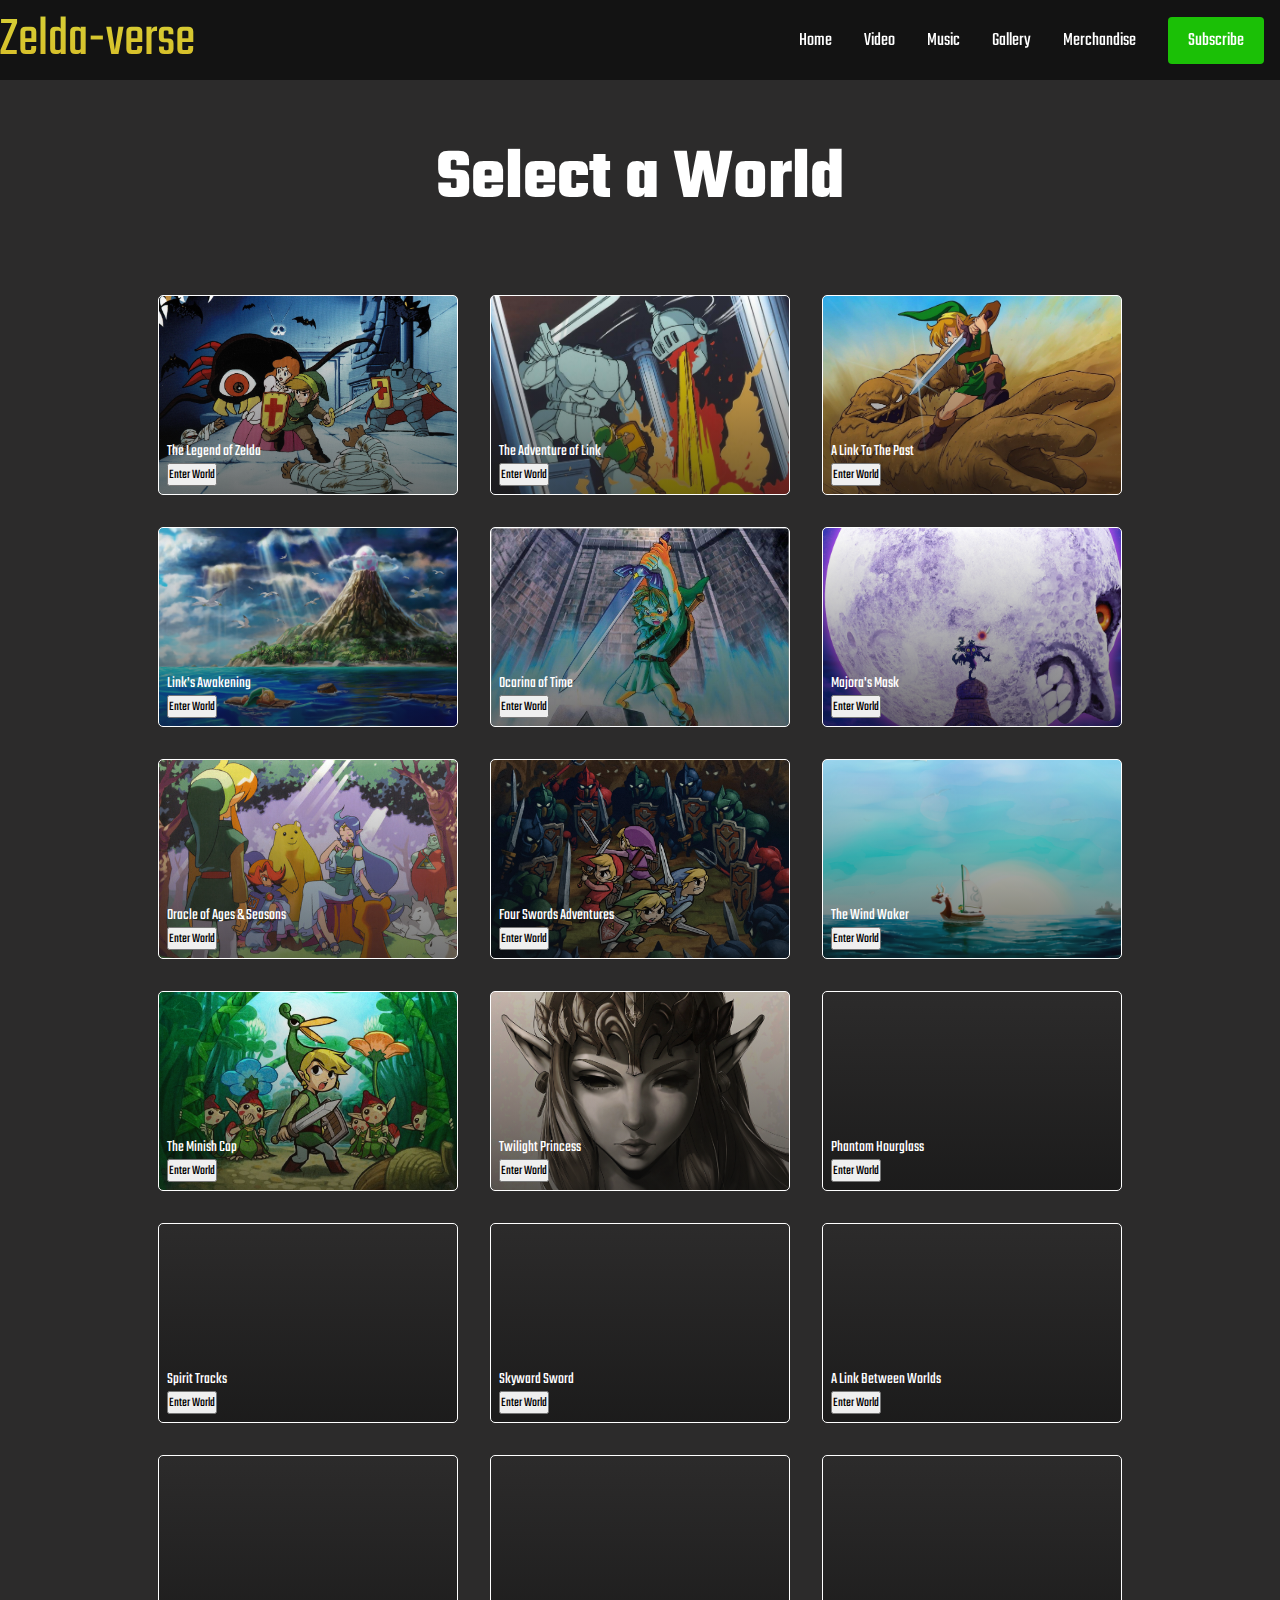
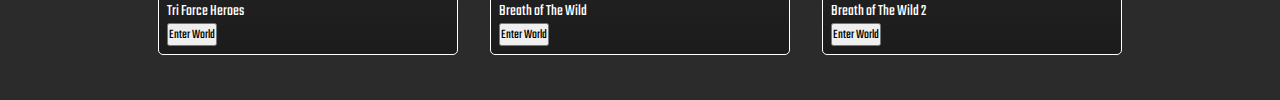
==== index.html @ 0c5640a5 "First commit" ====
<!DOCTYPE html>
<html lang="en">
<head>
    <meta charset="UTF-8">
    <meta http-equiv="X-UA-Compatible" content="IE=edge">
    <meta name="viewport" content="width=device-width, initial-scale=1.0">
    <title>Legend of Zelda Website</title>
    <link rel="stylesheet" href="styles.css">
    <link rel="preconnect" href="https://fonts.googleapis.com">
<link rel="preconnect" href="https://fonts.gstatic.com" crossorigin>
<link href="https://fonts.googleapis.com/css2?family=Teko:wght@300;400;700&display=swap" rel="stylesheet">
</head>
<nav class="navbar">
    <div class="navbar_container">
        <a href="" id="navbar_logo">Zelda-verse</a>
        <div class="navbar_toggle" id="mobile-menu">
            <span class="bar"></span>
            <span class="bar"></span>
            <span class="bar"></span>
        </div>
        <ul class="navbar_menu">
            <li class="navbar_item">
                <a href="/" class="navbar_links">Home</a>
            </li>
            <li class="navbar_item">
                <a href="/" class="navbar_links">Video</a>
            </li>
            <li class="navbar_item">
                <a href="/" class="navbar_links">Music</a>
            </li>
            <li class="navbar_item">
                <a href="/" class="navbar_links">Gallery</a>
            </li>
            <li class="navbar_item">
                <a href="/" class="navbar_links">Merchandise</a>
            </li>
            <li class="navbar_btn">
                <a href="/" class="button">Subscribe</a>
            </li>
        </ul>
        
    </div>
</nav>
<body>
    <div class="worlds">
        <h1>Select a World</h1>
        <div class="worlds_container">
            <div class="worlds_entrance">
                <p>The Legend of Zelda</p>
                <button>Enter World</button>
            </div>
            <div class="worlds_entrance">
                <p>The Adventure of Link</p>
                <button>Enter World</button>
            </div>
            <div class="worlds_entrance">
                <p>A Link To The Past</p>
                <button>Enter World</button>
            </div>
            <div class="worlds_entrance">
                <p>Link's Awakening</p>
                <button>Enter World</button>
            </div>
            <div class="worlds_entrance">
                <p>Ocarina of Time</p>
                <button>Enter World</button>
            </div>
            <div class="worlds_entrance">
                <p>Majora's Mask</p>
                <button>Enter World</button>
            </div>
            <div class="worlds_entrance">
                <p>Oracle of Ages & Seasons</p>
                <button>Enter World</button>
            </div>
            <div class="worlds_entrance">
                <p>Four Swords Adventures</p>
                <button>Enter World</button>
            </div>
            <div class="worlds_entrance">
                <p>The Wind Waker</p>
                <button>Enter World</button>
            </div>
            <div class="worlds_entrance">
                <p>The Minish Cap</p>
                <button>Enter World</button>
            </div>
            <div class="worlds_entrance">
                <p>Twilight Princess</p>
                <button>Enter World</button>
            </div>
            <div class="worlds_entrance">
                <p>Phantom Hourglass</p>
                <button>Enter World</button>
            </div>
            <div class="worlds_entrance">
                <p>Spirit Tracks</p>
                <button>Enter World</button>
            </div>
            <div class="worlds_entrance">
                <p>Skyward Sword</p>
                <button>Enter World</button>
            </div>
            <div class="worlds_entrance">
                <p>A Link Between Worlds</p>
                <button>Enter World</button>
            </div>
            <div class="worlds_entrance">
                <p>Tri Force Heroes</p>
                <button>Enter World</button>
            </div>
            <div class="worlds_entrance">
                <p>Breath of The Wild</p>
                <button>Enter World</button>
            </div>
            <div class="worlds_entrance">
                <p>Breath of The Wild 2</p>
                <button>Enter World</button>
            </div>
        </div>
    </div> 
</body>
</html>
---- styles.css ----
* {
    box-sizing: border-box;
    margin: 0;
    padding: 0;
    font-family: 'Teko', sans-serif;
}

.navbar {
    background-color: #131313;
    height: 80px;
    display: flex;
    justify-content: center;
    align-items: center;
    font-size: 1.2rem;
    position: sticky;
    top: 0;
    z-index: 999;
}

.navbar_container {
    display: flex;
    justify-content: space-between;
    height: 80px;
    z-index: 1;
    width: 100%;
    max-width: 1300px;
    margin: 0 auto;
    padding: 0, 50px;
}

#navbar_logo {
    background-color: #ff8177;
    background-image: linear-gradient(to top, #d8b724 0%, #d6d439 100%);
    -webkit-background-clip: text;
    -moz-background-clip: text;
    -webkit-text-fill-color: transparent;
    -moz-text-fill-color: transparent;
    display: flex;
    align-items: center;
    cursor: pointer;
    text-decoration: none;
    font-size: 3.5rem;
}

.navbar_menu {
    display: flex;
    align-items: center;
    list-style: none;
    text-align: center;
}

.navbar_item {
    height: 80px;
}

.navbar_links {
    color: #fff;
    display: flex;
    align-items: center;
    text-decoration: none;
    padding: 0 1rem;
    height: 100%;
}

.navbar_btn {
    display: flex;
    justify-content: center;
    align-items: center;
    padding: 0 1rem;
    width: 100%;
}

.button {
    display: flex;
    justify-content: center;
    align-items: center;
    text-decoration: none;
    padding: 10px 20px;
    height: 100%;
    width: 100%;
    border: none;
    outline: none;
    border-radius: 4px;
    background: #1bc006;
    color: #fff;
}

.button:hover {
    background: #d8b724;
    transition: all 0.3s ease;
}

.navbar_links:hover {
    color: #d8b724;
    transition: all 0.3s ease;
}

.worlds {
    background: #fff;
    background-color: #2c2b2b;
    display: flex;
    flex-direction: column;
    align-items: center;
    height: 180vh;
}


.worlds h1 {
    background-color: #fff;
    background-image: #fff;
      background-size: 100%;
      margin-top: 3rem;
      margin-bottom: 3rem;
      font-size: 4.5rem;
    -webkit-background-clip: text;
    -moz-background-clip: text;
    -webkit-text-fill-color: transparent;
    -moz-text-fill-color: transparent;
}

.worlds_container {
    display: flex;
    justify-content: center;
    flex-wrap: wrap;
}

.worlds_entrance {
    margin: 1rem;
    height: 200px;
    width: 300px;
    border: solid 1px;
    border-color: #fff;
    border-radius: 5px;
    padding-left: .5rem;
    padding-top: 9rem;
    background-image: linear-gradient(
        to bottom, 
        rgba(0, 0, 0, 0) 0%, 
        rgba(17,17,17, 0.6) 100%
        ), 
        url('/images/LOZ.jpg');
        background-size: cover;
        color: #fff;
}

.worlds_entrance:hover {
    transform: scale(1.5);
}

.worlds_entrance:nth-child(2) {
    background-image: linear-gradient(
        to bottom, 
        rgba(0, 0, 0, 0) 0%, 
        rgba(17,17,17, 0.6) 100%
        ), 
        url('/images/LOZ2.jpg');
        background-size: cover;
        color: #fff;
}

.worlds_entrance:nth-child(3) {
    background-image: linear-gradient(
        to bottom, 
        rgba(0, 0, 0, 0) 0%, 
        rgba(17,17,17, 0.6) 100%
        ), 
        url('/images/LTTP.jpg');
        background-size: cover;
        color: #fff;
}

.worlds_entrance:nth-child(4) {
    background-image: linear-gradient(
        to bottom, 
        rgba(0, 0, 0, 0) 0%, 
        rgba(17,17,17, 0.6) 100%
        ), 
        url('/images/LA.jpg');
        background-size: cover;
        color: #fff;
}

.worlds_entrance:nth-child(5) {
    background-image: linear-gradient(
        to bottom, 
        rgba(0, 0, 0, 0) 0%, 
        rgba(17,17,17, 0.6) 100%
        ), 
        url('/images/OOT.jpg');
        background-size: cover;
        color: #fff;
}

.worlds_entrance:nth-child(6) {
    background-image: linear-gradient(
        to bottom, 
        rgba(0, 0, 0, 0) 0%, 
        rgba(17,17,17, 0.6) 100%
        ), 
        url('/images/MM.jpg');
        background-size: cover;
        color: #fff;
}

.worlds_entrance:nth-child(7) {
    background-image: linear-gradient(
        to bottom, 
        rgba(0, 0, 0, 0) 0%, 
        rgba(17,17,17, 0.6) 100%
        ), 
        url('/images/OOAS.jpg');
        background-size: cover;
        color: #fff;
}

.worlds_entrance:nth-child(8) {
    background-image: linear-gradient(
        to bottom, 
        rgba(0, 0, 0, 0) 0%, 
        rgba(17,17,17, 0.6) 100%
        ), 
        url('/images/FSA.jpg');
        background-size: cover;
        color: #fff;
}

.worlds_entrance:nth-child(9) {
    background-image: linear-gradient(
        to bottom, 
        rgba(0, 0, 0, 0) 0%, 
        rgba(17,17,17, 0.6) 100%
        ), 
        url('/images/WW.jpg');
        background-size: cover;
        color: #fff;
}

.worlds_entrance:nth-child(10) {
    background-image: linear-gradient(
        to bottom, 
        rgba(0, 0, 0, 0) 0%, 
        rgba(17,17,17, 0.6) 100%
        ), 
        url('/images/MC.jpg');
        background-size: cover;
        color: #fff;
}

.worlds_entrance:nth-child(11) {
    background-image: linear-gradient(
        to bottom, 
        rgba(0, 0, 0, 0) 0%, 
        rgba(17,17,17, 0.6) 100%
        ), 
        url('/images/TP.jpg');
        background-size: cover;
        color: #fff;
}

.worlds_entrance:nth-child(12) {
    background-image: linear-gradient(
        to bottom, 
        rgba(0, 0, 0, 0) 0%, 
        rgba(17,17,17, 0.6) 100%
        ), 
        url('/images/2.jpg');
        background-size: cover;
        color: #fff;
}

.worlds_entrance:nth-child(13) {
    background-image: linear-gradient(
        to bottom, 
        rgba(0, 0, 0, 0) 0%, 
        rgba(17,17,17, 0.6) 100%
        ), 
        url('/images/2.jpg');
        background-size: cover;
        color: #fff;
}

.worlds_entrance:nth-child(14) {
    background-image: linear-gradient(
        to bottom, 
        rgba(0, 0, 0, 0) 0%, 
        rgba(17,17,17, 0.6) 100%
        ), 
        url('/images/2.jpg');
        background-size: cover;
        color: #fff;
}

.worlds_entrance:nth-child(15) {
    background-image: linear-gradient(
        to bottom, 
        rgba(0, 0, 0, 0) 0%, 
        rgba(17,17,17, 0.6) 100%
        ), 
        url('/images/2.jpg');
        background-size: cover;
        color: #fff;
}

.worlds_entrance:nth-child(16) {
    background-image: linear-gradient(
        to bottom, 
        rgba(0, 0, 0, 0) 0%, 
        rgba(17,17,17, 0.6) 100%
        ), 
        url('/images/2.jpg');
        background-size: cover;
        color: #fff;
}

.worlds_entrance:nth-child(17) {
    background-image: linear-gradient(
        to bottom, 
        rgba(0, 0, 0, 0) 0%, 
        rgba(17,17,17, 0.6) 100%
        ), 
        url('/images/2.jpg');
        background-size: cover;
        color: #fff;
}

.worlds_entrance:nth-child(18) {
    background-image: linear-gradient(
        to bottom, 
        rgba(0, 0, 0, 0) 0%, 
        rgba(17,17,17, 0.6) 100%
        ), 
        url('/images/2.jpg');
        background-size: cover;
        color: #fff;
}
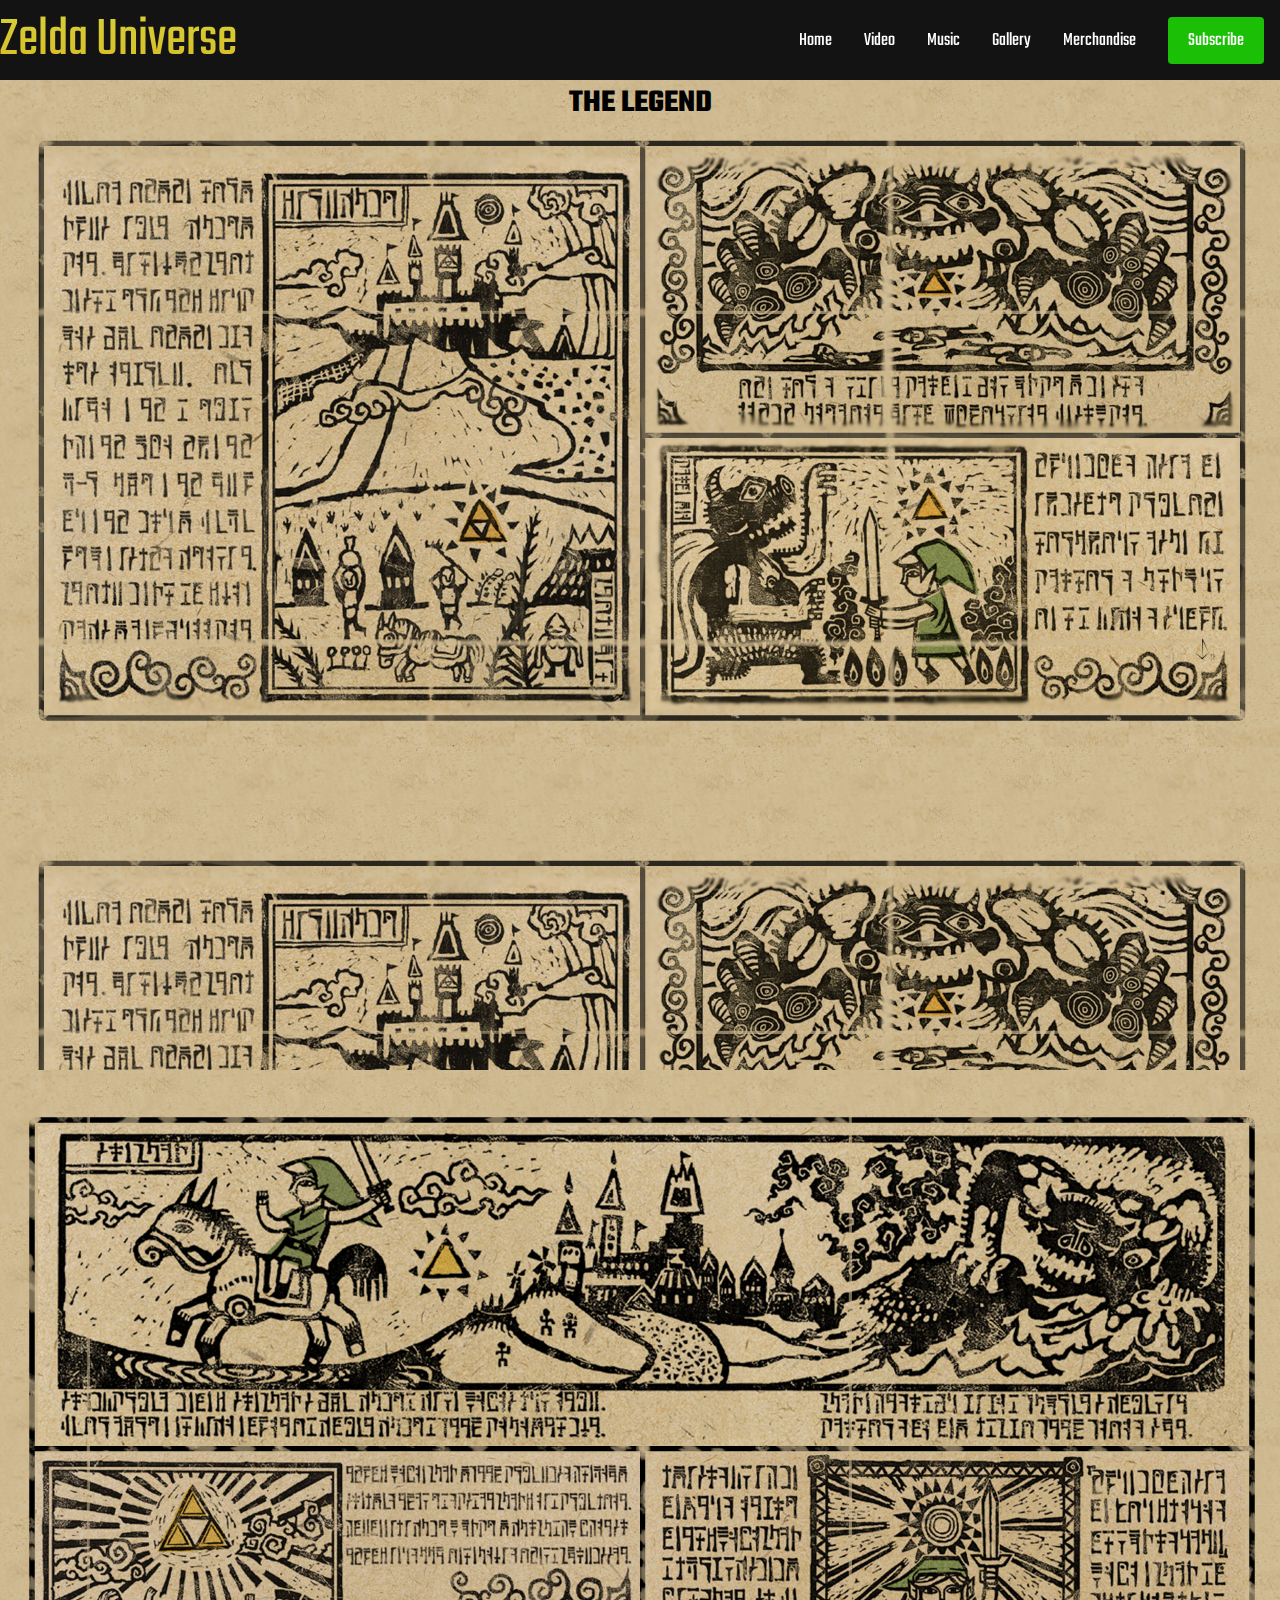
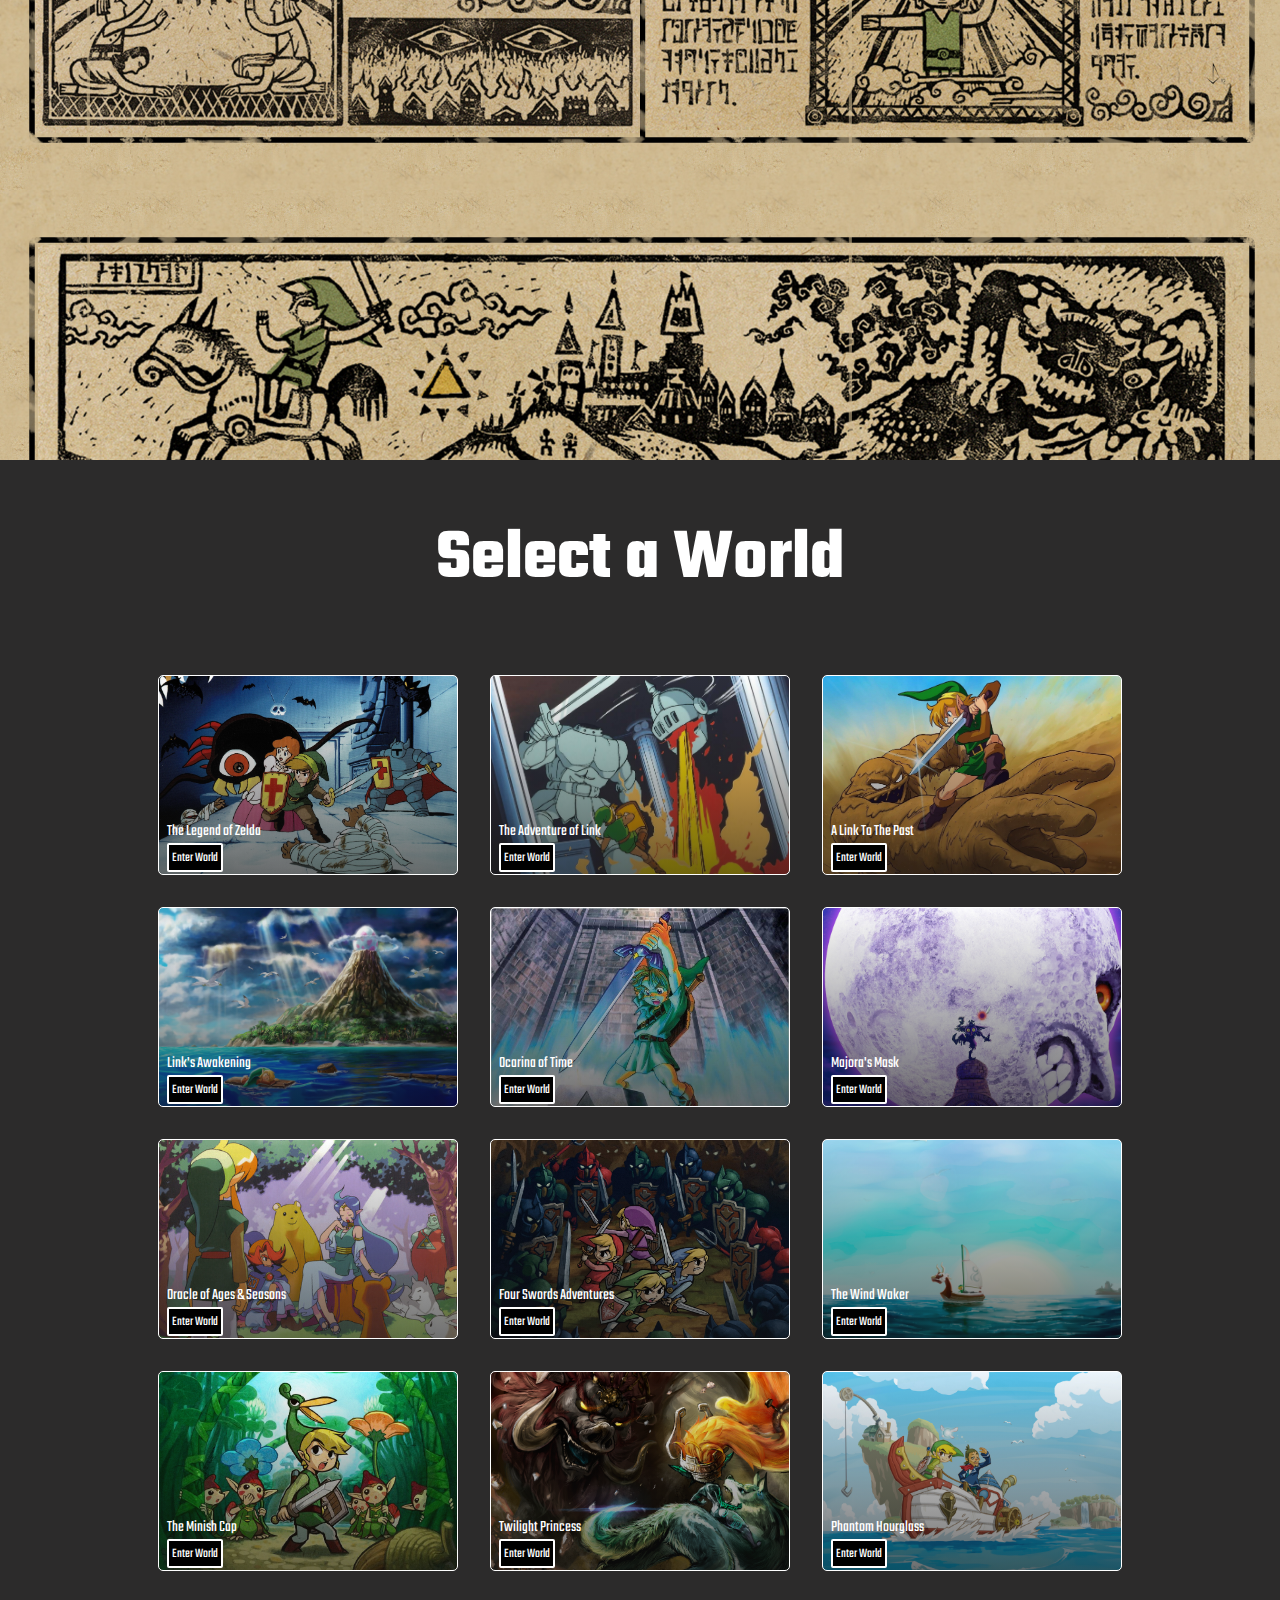
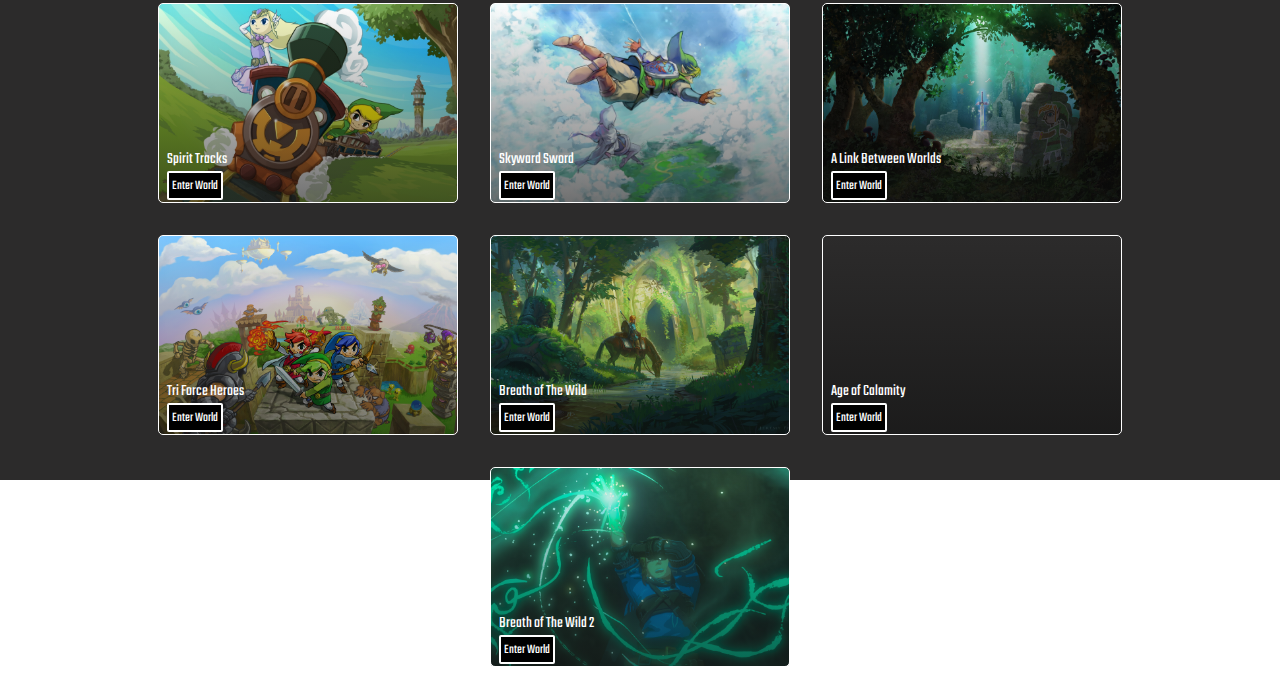
==== commit 9cb6579d: "added additional world images and button effect" ====
--- a/index.html
+++ b/index.html
@@ -9,10 +9,11 @@
     <link rel="preconnect" href="https://fonts.googleapis.com">
 <link rel="preconnect" href="https://fonts.gstatic.com" crossorigin>
 <link href="https://fonts.googleapis.com/css2?family=Teko:wght@300;400;700&display=swap" rel="stylesheet">
+<script src="">app.js</script>
 </head>
 <nav class="navbar">
     <div class="navbar_container">
-        <a href="" id="navbar_logo">Zelda-verse</a>
+        <a href="" id="navbar_logo">Zelda Universe</a>
         <div class="navbar_toggle" id="mobile-menu">
             <span class="bar"></span>
             <span class="bar"></span>
@@ -42,80 +43,110 @@
     </div>
 </nav>
 <body>
+
+ <!--Main Section-->
+
+<div class="main">
+    <h1>THE LEGEND</h1>
+    <div class="main_container">
+        <div class="main_creation">
+            <p></p>
+        </div>
+    </div>
+</div>
+
+<!--Main 2 Section-->
+
+<div class="main2">
+    <h1></h1>
+    <div class="main_container">
+        <div class="main_creation">
+            <p></p>
+        </div>
+    </div>
+</div>
+
+
+<!--Worlds Section-->
+
     <div class="worlds">
         <h1>Select a World</h1>
         <div class="worlds_container">
             <div class="worlds_entrance">
                 <p>The Legend of Zelda</p>
-                <button>Enter World</button>
+                <button><a href="loz.html">Enter World</a></button>
             </div>
             <div class="worlds_entrance">
                 <p>The Adventure of Link</p>
-                <button>Enter World</button>
+                <button><a href="loz.html">Enter World</a></button>
             </div>
             <div class="worlds_entrance">
                 <p>A Link To The Past</p>
-                <button>Enter World</button>
+                <button><a href="loz.html">Enter World</a></button>
             </div>
             <div class="worlds_entrance">
                 <p>Link's Awakening</p>
-                <button>Enter World</button>
+                <button><a href="loz.html">Enter World</a></button>
             </div>
             <div class="worlds_entrance">
                 <p>Ocarina of Time</p>
-                <button>Enter World</button>
+                <button><a href="loz.html">Enter World</a></button>
             </div>
             <div class="worlds_entrance">
                 <p>Majora's Mask</p>
-                <button>Enter World</button>
+                <button><a href="loz.html">Enter World</a></button>
             </div>
             <div class="worlds_entrance">
                 <p>Oracle of Ages & Seasons</p>
-                <button>Enter World</button>
+                <button><a href="loz.html">Enter World</a></button>
             </div>
             <div class="worlds_entrance">
                 <p>Four Swords Adventures</p>
-                <button>Enter World</button>
+                <button><a href="loz.html">Enter World</a></button>
             </div>
             <div class="worlds_entrance">
                 <p>The Wind Waker</p>
-                <button>Enter World</button>
+                <button><a href="loz.html">Enter World</a></button>
             </div>
             <div class="worlds_entrance">
                 <p>The Minish Cap</p>
-                <button>Enter World</button>
+                <button><a href="loz.html">Enter World</a></button>
             </div>
             <div class="worlds_entrance">
                 <p>Twilight Princess</p>
-                <button>Enter World</button>
+                <button><a href="loz.html">Enter World</a></button>
             </div>
             <div class="worlds_entrance">
                 <p>Phantom Hourglass</p>
-                <button>Enter World</button>
+                <button><a href="loz.html">Enter World</a></button>
             </div>
             <div class="worlds_entrance">
                 <p>Spirit Tracks</p>
-                <button>Enter World</button>
+                <button><a href="loz.html">Enter World</a></button>
             </div>
             <div class="worlds_entrance">
                 <p>Skyward Sword</p>
-                <button>Enter World</button>
+                <button><a href="loz.html">Enter World</a></button>
             </div>
             <div class="worlds_entrance">
                 <p>A Link Between Worlds</p>
-                <button>Enter World</button>
+                <button><a href="loz.html">Enter World</a></button>
             </div>
             <div class="worlds_entrance">
                 <p>Tri Force Heroes</p>
-                <button>Enter World</button>
+                <button><a href="loz.html">Enter World</a></button>
             </div>
             <div class="worlds_entrance">
                 <p>Breath of The Wild</p>
-                <button>Enter World</button>
+                <button><a href="loz.html">Enter World</a></button>
+            </div>
+            <div class="worlds_entrance">
+                <p>Age of Calamity</p>
+                <button><a href="loz.html">Enter World</a></button>
             </div>
             <div class="worlds_entrance">
                 <p>Breath of The Wild 2</p>
-                <button>Enter World</button>
+                <button><a href="loz.html">Enter World</a></button>
             </div>
         </div>
     </div> 
--- a/styles.css
+++ b/styles.css
@@ -94,6 +94,31 @@
     color: #d8b724;
     transition: all 0.3s ease;
 }
+
+/* MAIN SECTION */
+
+.main {
+    background-image: url(/images/main_background2.jpg);
+    background-size: 100%;
+    display: flex;
+    flex-direction: column;
+    align-items: center;
+    height: 110vh;
+}
+
+/* MAIN SECTION 2 */
+
+.main2 {
+    background-image: url(/images/main_background.jpg);
+    background-size: 100%;
+    display: flex;
+    flex-direction: column;
+    align-items: center;
+    height: 110vh;
+}
+
+
+/* WORLDS SECTION */
 
 .worlds {
     background: #fff;
@@ -143,8 +168,49 @@
         color: #fff;
 }
 
+.worlds_entrance button {
+    background-image: linear-gradient(#000000 0%, #000000 100%);
+    padding: 3px 3px;
+    border: solid 2px;
+    border-radius: 2px;
+    color: #fff;
+    margin: auto;
+    cursor: pointer;
+    position: relative;
+    transition: all 0.35s;
+}
+
+.worlds_entrance a {
+    position: relative;
+    z-index: 2;
+    color: #fff;
+    text-decoration: none;
+}
+
+.worlds button:after {
+    position: absolute;
+    content: '';
+    top: 0;
+    left: 0;
+    width: 0;
+    height: 100%;
+    background: #068e0a;
+    transition: all 0.35s;
+    border-radius: 1px;
+}
+
+.worlds button:hover {
+    color: #fff;
+}
+
+.worlds button:hover:after {
+    width: 100%;
+}
+
+
 .worlds_entrance:hover {
-    transform: scale(1.5);
+    transform: scale(1.6);
+    z-index: 999;
 }
 
 .worlds_entrance:nth-child(2) {
@@ -263,7 +329,7 @@
         rgba(0, 0, 0, 0) 0%, 
         rgba(17,17,17, 0.6) 100%
         ), 
-        url('/images/2.jpg');
+        url('/images/PH.jpg');
         background-size: cover;
         color: #fff;
 }
@@ -274,7 +340,7 @@
         rgba(0, 0, 0, 0) 0%, 
         rgba(17,17,17, 0.6) 100%
         ), 
-        url('/images/2.jpg');
+        url('/images/ST.jpg');
         background-size: cover;
         color: #fff;
 }
@@ -285,7 +351,7 @@
         rgba(0, 0, 0, 0) 0%, 
         rgba(17,17,17, 0.6) 100%
         ), 
-        url('/images/2.jpg');
+        url('/images/SS.jpg');
         background-size: cover;
         color: #fff;
 }
@@ -296,7 +362,7 @@
         rgba(0, 0, 0, 0) 0%, 
         rgba(17,17,17, 0.6) 100%
         ), 
-        url('/images/2.jpg');
+        url('/images/LBW.jpg');
         background-size: cover;
         color: #fff;
 }
@@ -307,7 +373,7 @@
         rgba(0, 0, 0, 0) 0%, 
         rgba(17,17,17, 0.6) 100%
         ), 
-        url('/images/2.jpg');
+        url('/images/TH.jpg');
         background-size: cover;
         color: #fff;
 }
@@ -318,7 +384,7 @@
         rgba(0, 0, 0, 0) 0%, 
         rgba(17,17,17, 0.6) 100%
         ), 
-        url('/images/2.jpg');
+        url('/images/BOTW.jpg');
         background-size: cover;
         color: #fff;
 }
@@ -329,7 +395,18 @@
         rgba(0, 0, 0, 0) 0%, 
         rgba(17,17,17, 0.6) 100%
         ), 
-        url('/images/2.jpg');
+        url('/images/AOC.jpg');
+        background-size: cover;
+        color: #fff;
+}
+
+.worlds_entrance:nth-child(19) {
+    background-image: linear-gradient(
+        to bottom, 
+        rgba(0, 0, 0, 0) 0%, 
+        rgba(17,17,17, 0.6) 100%
+        ), 
+        url('/images/BOTW2.jpg');
         background-size: cover;
         color: #fff;
 }